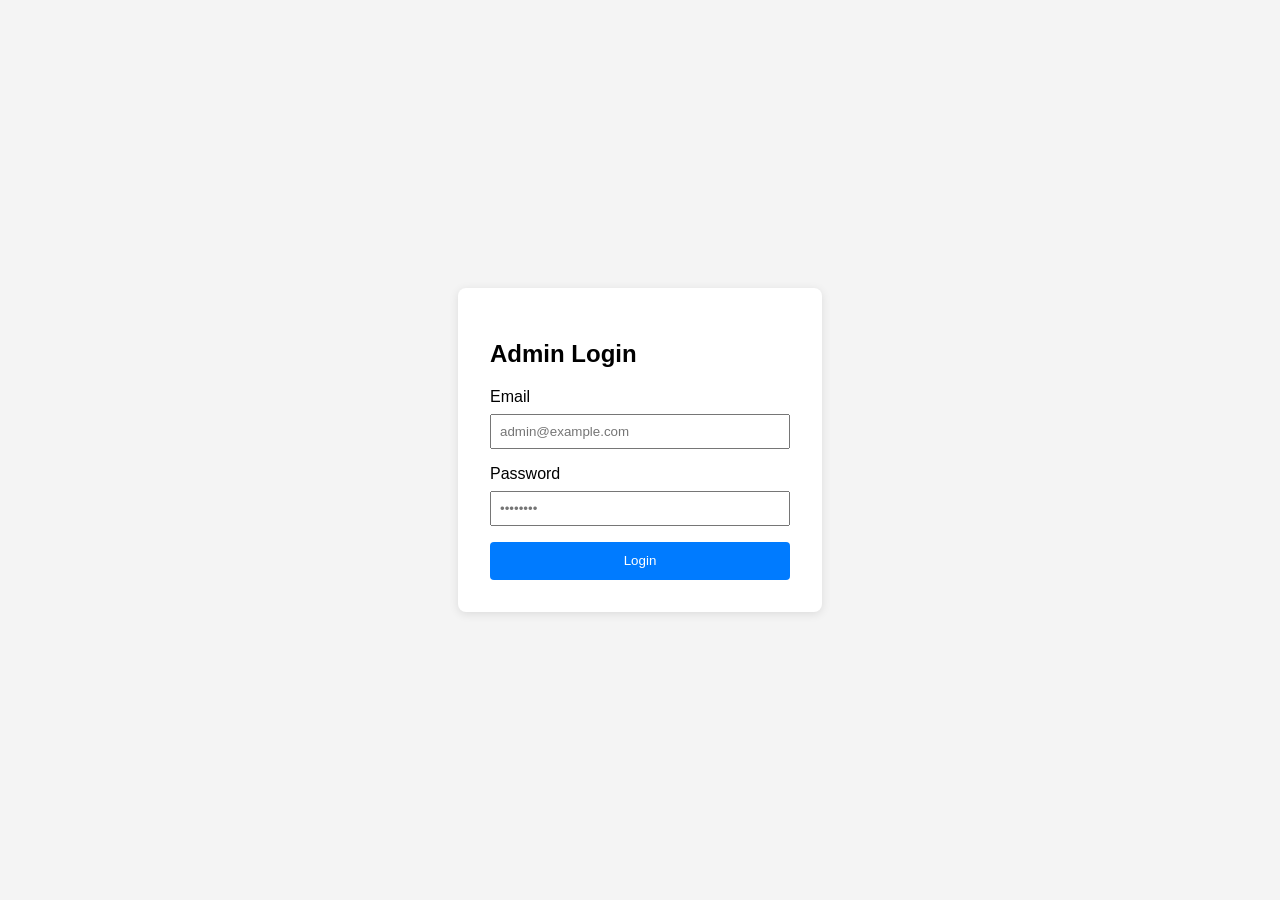
==== dashboard.html @ 59dc5ec9 "feat: improve login UI, add JWT validation, and build dashboard shell" ====
<!DOCTYPE html>
<html lang="en">
<head>
    <meta charset="UTF-8">
    <meta name="viewport" content="width=device-width, initial-scale=1.0">
    <title>Admin Panel - Dashboard</title>
    <link rel="stylesheet" href="style.css">
</head>
<body>
    <div class="dashboard-container">
        <header class="header">
            <h1>Admin Panel</h1>
            <button class="btn" onclick="logout()">Logout</button>
        </header>
        <div class="layout">
            <aside class="sidebar">
                <ul>
                    <li>Dashboard</li>
                    <li>Books</li>
                </ul>
            </aside>
            <main class="content">
                <h2>Welcome, Admin</h2>
            </main>
        </div>
    </div>
    <script src="config.js"></script>
    <script src="auth.js"></script>
    <script>window.onload = () => checkAuth(true);</script>
</body>
</html>
---- style.css ----
body { font-family: sans-serif; display: flex; justify-content: center; align-items: center; height: 100vh; background: #f4f4f4; margin: 0; }
.login-container { background: white; padding: 2rem; border-radius: 8px; box-shadow: 0 2px 10px rgba(0,0,0,0.1); width: 300px; }
.form-group { margin-bottom: 1rem; }
label { display: block; margin-bottom: 0.5rem; }
input { width: 100%; padding: 0.5rem; box-sizing: border-box; }
.btn { width: 100%; padding: 0.7rem; background: #007bff; color: white; border: none; border-radius: 4px; cursor: pointer; }
.btn:hover { background: #0056b3; }
.btn:disabled { background: #ccc; cursor: not-allowed; }

/* Dashboard */
.dashboard-container { width: 100%; height: 100vh; display: flex; flex-direction: column; }
.header { background: #333; color: white; padding: 1rem; display: flex; justify-content: space-between; align-items: center; }
.layout { display: flex; flex: 1; }
.sidebar { width: 200px; background: #f0f0f0; padding: 1rem; }
.content { padding: 1rem; flex: 1; }
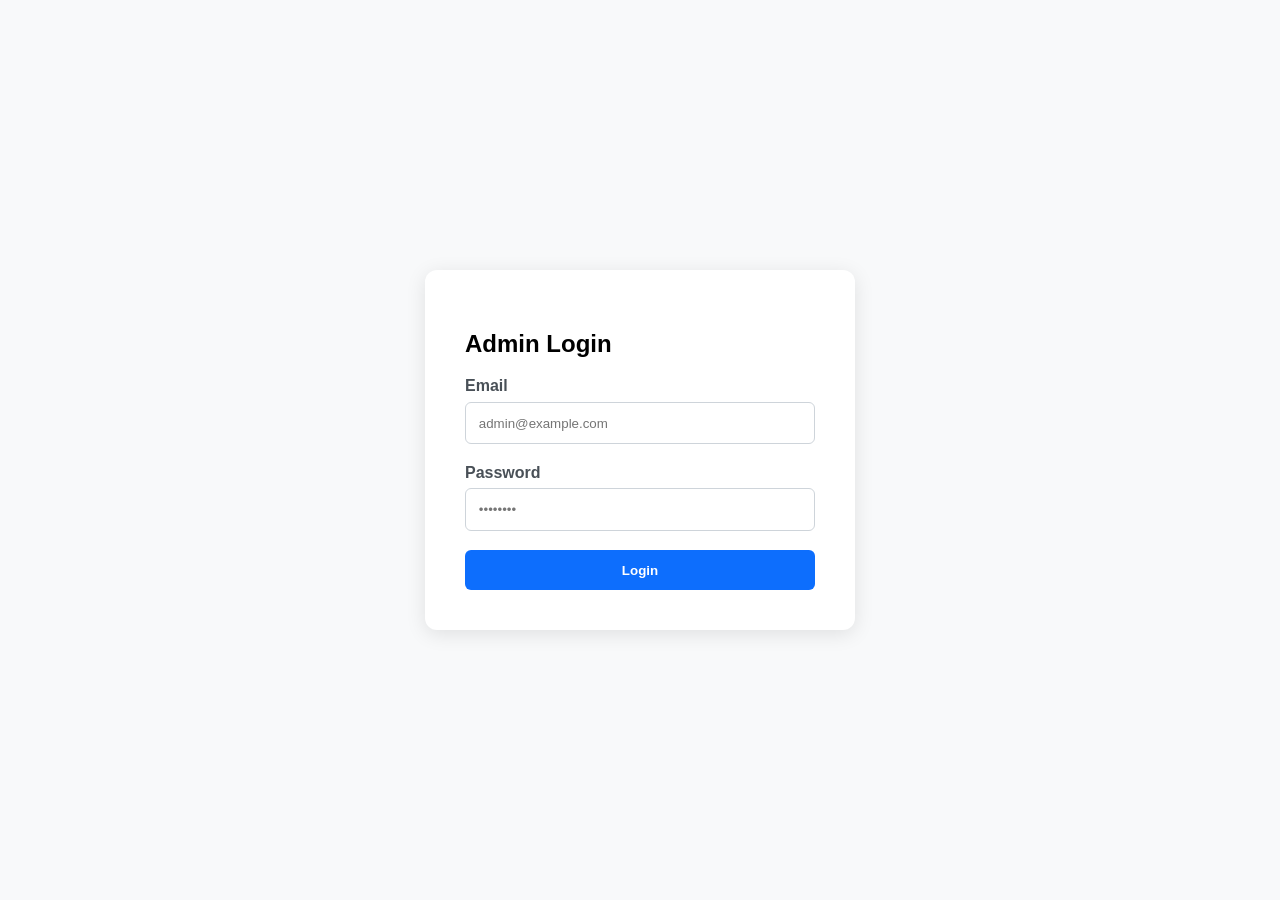
==== commit e0923c86: "feat: polish admin panel and improve user experience" ====
--- a/dashboard.html
+++ b/dashboard.html
@@ -24,8 +24,48 @@
             </main>
         </div>
     </div>
+    
+    <!-- Book Modal -->
+    <div id="bookModal" style="display: none; position: fixed; top:0; left:0; width:100%; height:100%; background:rgba(0,0,0,0.5); justify-content:center; align-items:center;">
+        <div style="background:white; padding:2rem; border-radius:8px; width:400px;">
+            <h2 id="modalTitle">Add Book</h2>
+            <form id="bookForm">
+                <input type="hidden" id="bookId">
+                <div class="form-group">
+                    <label>Title</label>
+                    <input type="text" id="bookTitle" required>
+                </div>
+                <div class="form-group">
+                    <label>Author</label>
+                    <input type="text" id="bookAuthor" required>
+                </div>
+                <div class="form-group">
+                    <label>Category</label>
+                    <input type="text" id="bookCategory" required>
+                </div>
+                <div class="form-group">
+                    <label>Cover Image</label>
+                    <input type="file" id="bookCover" accept="image/*">
+                </div>
+                <div class="form-group">
+                    <label>PDF File</label>
+                    <input type="file" id="bookPdf" accept="application/pdf">
+                </div>
+                <button type="submit" class="btn">Save</button>
+                <button type="button" class="btn" style="background:#6c757d;" onclick="closeModal()">Cancel</button>
+            </form>
+        </div>
+    </div>
+    
     <script src="config.js"></script>
+    <script src="utils.js"></script>
     <script src="auth.js"></script>
-    <script>window.onload = () => checkAuth(true);</script>
+    <script src="books.js"></script>
+    <script>
+        window.onload = async () => {
+            await checkAuth(true);
+            await fetchBooks();
+        };
+    </script>
 </body>
 </html>
--- a/style.css
+++ b/style.css
@@ -1,15 +1,28 @@
-body { font-family: sans-serif; display: flex; justify-content: center; align-items: center; height: 100vh; background: #f4f4f4; margin: 0; }
-.login-container { background: white; padding: 2rem; border-radius: 8px; box-shadow: 0 2px 10px rgba(0,0,0,0.1); width: 300px; }
-.form-group { margin-bottom: 1rem; }
-label { display: block; margin-bottom: 0.5rem; }
-input { width: 100%; padding: 0.5rem; box-sizing: border-box; }
-.btn { width: 100%; padding: 0.7rem; background: #007bff; color: white; border: none; border-radius: 4px; cursor: pointer; }
-.btn:hover { background: #0056b3; }
-.btn:disabled { background: #ccc; cursor: not-allowed; }
+body { font-family: 'Segoe UI', sans-serif; display: flex; justify-content: center; align-items: center; height: 100vh; background: #f8f9fa; margin: 0; }
+.login-container { background: white; padding: 2.5rem; border-radius: 12px; box-shadow: 0 4px 20px rgba(0,0,0,0.1); width: 350px; }
+.form-group { margin-bottom: 1.2rem; }
+label { display: block; margin-bottom: 0.4rem; font-weight: 600; color: #495057; }
+input { width: 100%; padding: 0.8rem; border: 1px solid #ced4da; border-radius: 6px; box-sizing: border-box; }
+.btn { width: 100%; padding: 0.8rem; background: #0d6efd; color: white; border: none; border-radius: 6px; cursor: pointer; font-weight: 600; transition: background 0.2s; }
+.btn:hover { background: #0b5ed7; }
+.btn:disabled { background: #adb5bd; cursor: not-allowed; }
 
 /* Dashboard */
 .dashboard-container { width: 100%; height: 100vh; display: flex; flex-direction: column; }
-.header { background: #333; color: white; padding: 1rem; display: flex; justify-content: space-between; align-items: center; }
-.layout { display: flex; flex: 1; }
-.sidebar { width: 200px; background: #f0f0f0; padding: 1rem; }
-.content { padding: 1rem; flex: 1; }+.header { background: #212529; color: white; padding: 1rem 2rem; display: flex; justify-content: space-between; align-items: center; }
+.layout { display: flex; flex: 1; overflow: hidden; }
+.sidebar { width: 220px; background: #f8f9fa; border-right: 1px solid #dee2e6; padding: 1.5rem; }
+.sidebar ul { list-style: none; padding: 0; }
+.sidebar li { padding: 0.8rem; cursor: pointer; border-radius: 6px; margin-bottom: 0.5rem; }
+.sidebar li:hover { background: #e9ecef; }
+.content { padding: 2rem; flex: 1; overflow-y: auto; }
+
+/* Table */
+table { width: 100%; border-collapse: collapse; background: white; box-shadow: 0 1px 3px rgba(0,0,0,0.1); border-radius: 8px; overflow: hidden; }
+thead { background: #f8f9fa; }
+th, td { padding: 1rem; border-bottom: 1px solid #eee; }
+tr:hover { background: #f1f3f5; }
+
+/* Notifications & Spinner */
+.notification { position: fixed; top: 20px; right: 20px; padding: 1rem 2rem; border-radius: 6px; color: white; z-index: 9999; }
+.spinner { position: fixed; top: 0; left: 0; width: 100%; height: 100%; background: rgba(255,255,255,0.7); display: flex; justify-content: center; align-items: center; z-index: 10000; }
